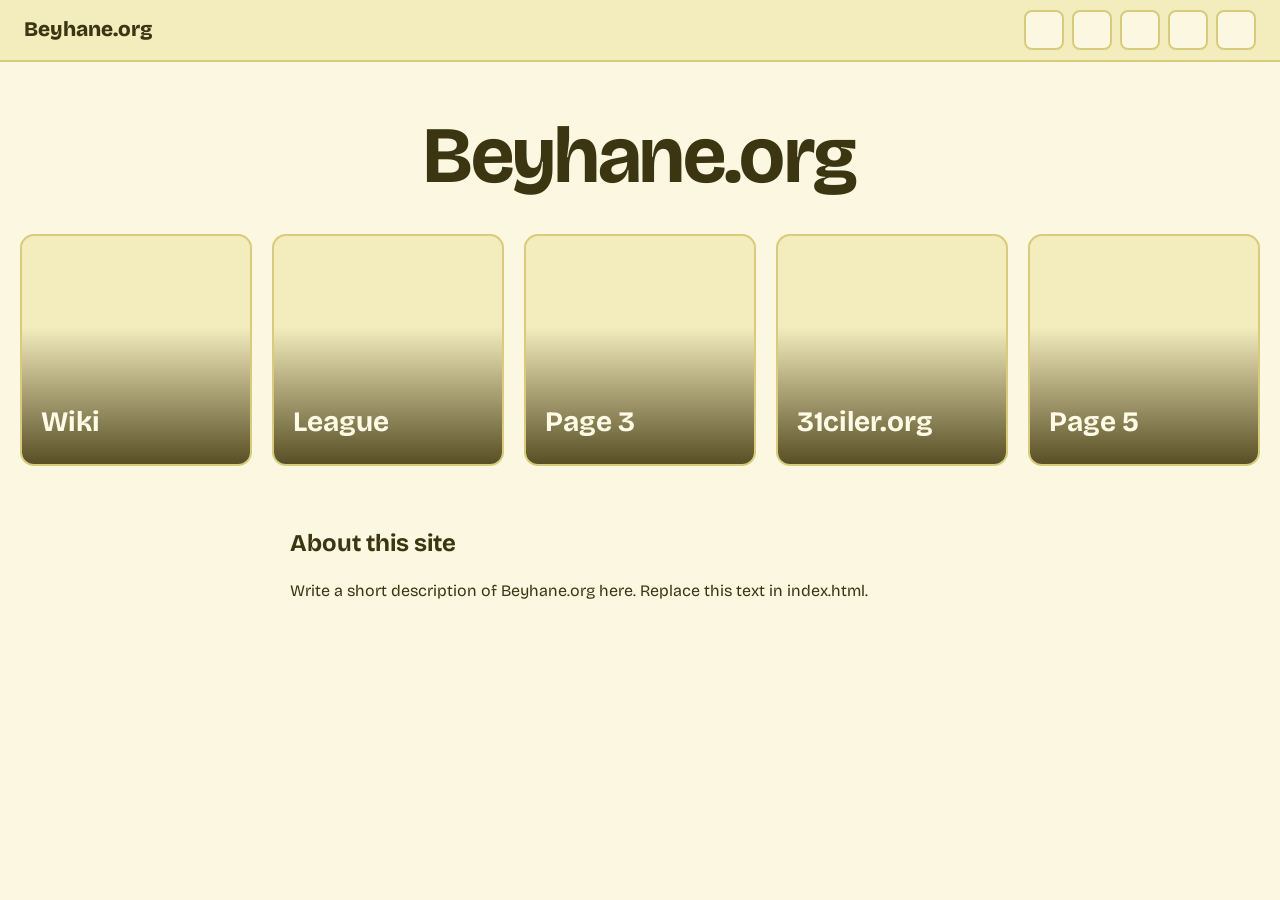
==== index.html @ 83f1b4d7 "Add files via upload" ====
<!doctype html><html lang="en"><head><meta charset="utf-8"><meta name="viewport" content="width=device-width,initial-scale=1">
<title>Beyhane.org</title>
<link href="https://fonts.googleapis.com/css2?family=Bricolage+Grotesque:wght@400;700;800&display=swap" rel="stylesheet">
<link rel="stylesheet" href="style.css">
<style>
/* To use a picture on an icon, set its --img, e.g. .i1{--img:url(assets/wiki.jpg)}. It applies to the big icon and the small top bar icon. */
.i1,.i2,.i3,.i4,.i5{--img:none}
</style></head>
<body class="home">
<header class="home-bar">
<a class="home-name" href="index.html">Beyhane.org</a>
<nav aria-label="Main">
<a class="mini i1" href="wiki/index.html" title="Wiki" aria-label="Wiki"></a>
<a class="mini i2" href="league/matches.html" title="League" aria-label="League"></a>
<a class="mini i3" href="page3/index.html" title="Page 3" aria-label="Page 3"></a>
<a class="mini i4" href="https://31ciler.org" title="31ciler.org" aria-label="31ciler.org"></a>
<a class="mini i5" href="page5/index.html" title="Page 5" aria-label="Page 5"></a>
</nav>
</header>
<div class="home-wrap">
<h1 class="site-title">Beyhane.org</h1>
<main class="tiles">
<a class="tile i1" href="wiki/index.html"><span>Wiki</span></a>
<a class="tile i2" href="league/matches.html"><span>League</span></a>
<a class="tile i3" href="page3/index.html"><span>Page 3</span></a>
<a class="tile i4" href="https://31ciler.org"><span>31ciler.org</span></a>
<a class="tile i5" href="page5/index.html"><span>Page 5</span></a>
</main>
<section class="about"><h2>About this site</h2>
<p>Write a short description of Beyhane.org here. Replace this text in index.html.</p></section>
</div></body></html>
---- style.css ----
:root{--bg:#12252b;--panel:#1b3640;--line:#2a5260;--text:#eaf2f0;--mute:#9db8b4;--accent:#f2b84b;--link:#7fd1c7}
*{box-sizing:border-box}
body{margin:0;background:var(--bg);color:var(--text);font:16px/1.6 "Bricolage Grotesque",system-ui,sans-serif}
a{color:var(--link)}
:focus-visible{outline:3px solid var(--accent);outline-offset:3px}
h1,h2,h3{line-height:1.15}
.wrap{max-width:1120px;margin:0 auto;padding:0 20px 60px}
.site-title{font-size:clamp(2.5rem,8vw,5rem);text-align:center;margin:48px 0 32px;letter-spacing:-.02em}
.tiles{display:grid;grid-template-columns:repeat(5,minmax(0,500px));gap:20px;justify-content:center}
.tile{width:100%;max-width:500px;aspect-ratio:1;position:relative;display:flex;align-items:flex-end;padding:28px;border-radius:14px;overflow:hidden;text-decoration:none;color:var(--text);background:var(--panel) var(--img,none) center/cover;border:2px solid var(--line);transition:transform .25s,border-color .25s,box-shadow .25s}
.tile::before{content:"";position:absolute;inset:0;background:linear-gradient(to top,rgba(10,20,24,.85),transparent 60%)}
.tile span{position:relative;font-size:2rem;font-weight:700}
.tile:hover,.tile:focus-visible{transform:translateY(-8px) scale(1.03) rotate(-.6deg);border-color:var(--accent);box-shadow:0 18px 40px rgba(0,0,0,.45),0 0 0 4px rgba(242,184,75,.25)}
.about{max-width:700px;margin:64px auto 0}
.about h2{margin-top:0}
@media(prefers-reduced-motion:reduce){.tile{transition:none}.tile:hover{transform:none}}
.back{display:inline-block;margin:16px 0}
.card{background:var(--panel);border:1px solid var(--line);border-radius:10px;padding:16px 20px}
.list{display:grid;gap:14px;margin:0;padding:0;list-style:none}
.row{display:flex;align-items:center;gap:18px;flex-wrap:wrap}
.row .grow{flex:1;min-width:180px}
.big{font-size:1.6rem;font-weight:700}
.mute{color:var(--mute);font-size:.9rem}
.win{color:var(--accent);font-weight:700}
.avatar{width:64px;height:64px;border-radius:50%;object-fit:cover;background:var(--line);display:grid;place-items:center;font-size:1.6rem;font-weight:700}
table{width:100%;border-collapse:collapse}
th,td{text-align:left;padding:10px 12px;border-bottom:1px solid var(--line)}
.topbar{display:flex;align-items:center;justify-content:space-between;padding:12px 24px;background:var(--panel);border-bottom:2px solid var(--line);flex-wrap:wrap;gap:8px}
.logo{font-weight:800;font-size:1.3rem;color:var(--accent);text-decoration:none;display:flex;align-items:center;gap:10px}
.logo img{height:36px}
.topbar nav{display:flex;gap:6px}
.topbar nav a{padding:8px 14px;border-radius:8px;color:var(--text);text-decoration:none}
.topbar nav a:hover,.topbar nav a[aria-current]{background:var(--line)}
.article{display:flow-root}
.infobox{float:right;width:300px;margin:0 0 16px 24px}
.infobox figure{margin:0 0 14px}
.infobox img{width:100%;border-radius:6px;display:block}
.infobox figcaption{font-size:.85rem;color:var(--mute)}
@media(max-width:640px){.infobox{float:none;width:100%;margin:0 0 16px}}
.toc li{margin:6px 0}

/* landing theme: whitish yellow */
body.home{--bg:#fbf7e0;--panel:#f3ecbd;--line:#d8cb7c;--text:#3b3512;--mute:#7a7140;--accent:#c48a00;--link:#8a5f00}
.home-bar{display:flex;align-items:center;justify-content:space-between;padding:10px 24px;background:var(--panel);border-bottom:2px solid var(--line);position:sticky;top:0;z-index:5}
.home-name{font-weight:800;font-size:1.3rem;color:var(--text);text-decoration:none}
.home-bar nav{display:flex;gap:8px}
.mini{width:40px;height:40px;border-radius:8px;border:2px solid var(--line);background:var(--bg) var(--img,none) center/cover;transition:transform .2s,border-color .2s}
.mini:hover,.mini:focus-visible{transform:translateY(-3px) scale(1.08);border-color:var(--accent)}
.home-wrap{max-width:2600px;margin:0 auto;padding:0 20px 60px}
.home .tile::before{background:linear-gradient(to top,rgba(50,40,0,.8),transparent 60%)}
.home .tile{color:#fffbe6}
.home .tile span{font-size:clamp(1rem,2.2vw,2rem)}
.home .tile{padding:clamp(10px,1.5vw,28px)}
.home .tile:hover,.home .tile:focus-visible{box-shadow:0 18px 40px rgba(120,95,0,.3),0 0 0 4px rgba(196,138,0,.3)}
@media(max-width:700px){.tiles{grid-template-columns:repeat(5,130px);overflow-x:auto;justify-content:start;padding-bottom:12px}}
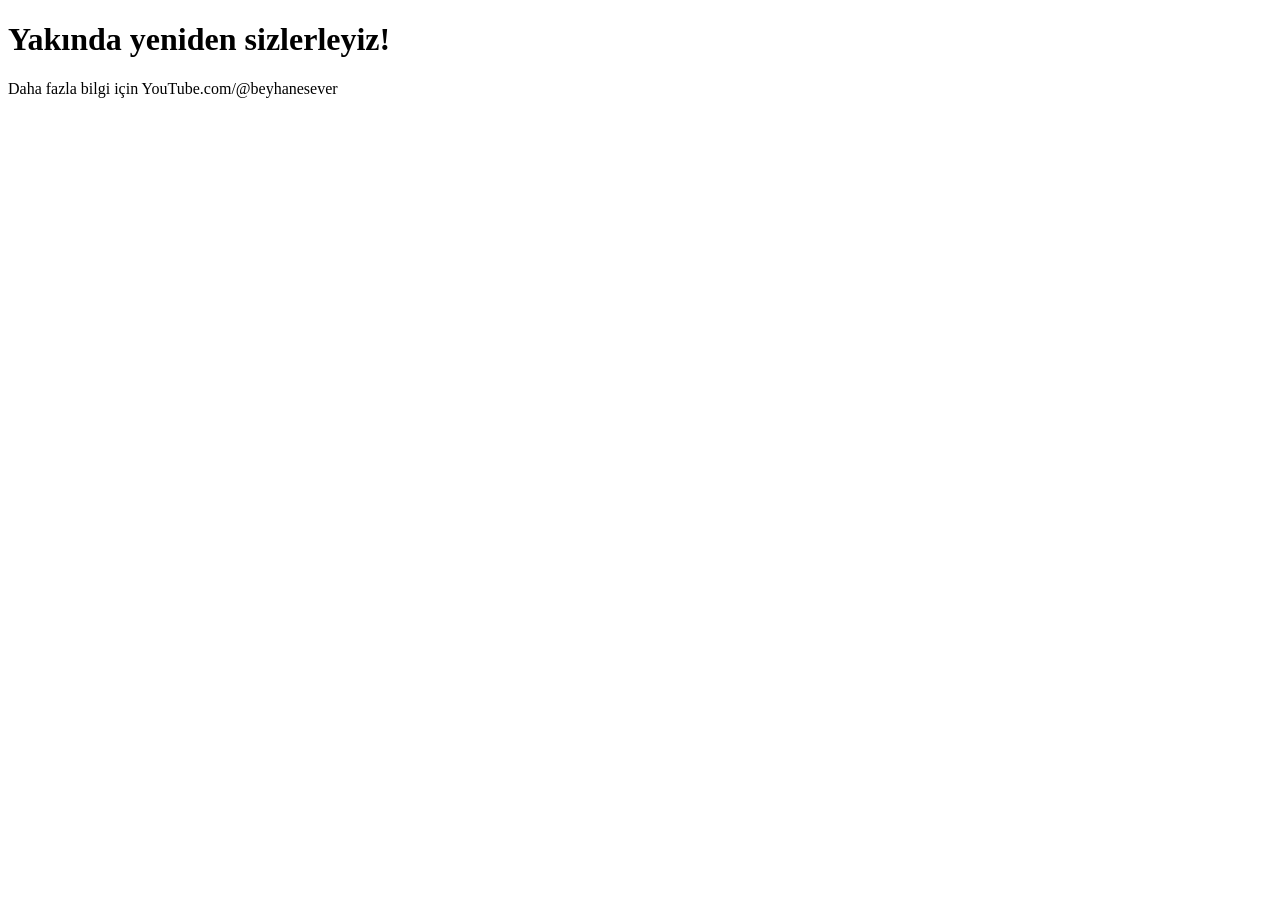
==== commit b2a72885: "Rename index (3).html to index.html" ====
--- a/index.html
+++ b/index.html
@@ -1,31 +1,12 @@
-<!doctype html><html lang="en"><head><meta charset="utf-8"><meta name="viewport" content="width=device-width,initial-scale=1">
-<title>Beyhane.org</title>
-<link href="https://fonts.googleapis.com/css2?family=Bricolage+Grotesque:wght@400;700;800&display=swap" rel="stylesheet">
-<link rel="stylesheet" href="style.css">
-<style>
-/* To use a picture on an icon, set its --img, e.g. .i1{--img:url(assets/wiki.jpg)}. It applies to the big icon and the small top bar icon. */
-.i1,.i2,.i3,.i4,.i5{--img:none}
-</style></head>
-<body class="home">
-<header class="home-bar">
-<a class="home-name" href="index.html">Beyhane.org</a>
-<nav aria-label="Main">
-<a class="mini i1" href="wiki/index.html" title="Wiki" aria-label="Wiki"></a>
-<a class="mini i2" href="league/matches.html" title="League" aria-label="League"></a>
-<a class="mini i3" href="page3/index.html" title="Page 3" aria-label="Page 3"></a>
-<a class="mini i4" href="https://31ciler.org" title="31ciler.org" aria-label="31ciler.org"></a>
-<a class="mini i5" href="page5/index.html" title="Page 5" aria-label="Page 5"></a>
-</nav>
-</header>
-<div class="home-wrap">
-<h1 class="site-title">Beyhane.org</h1>
-<main class="tiles">
-<a class="tile i1" href="wiki/index.html"><span>Wiki</span></a>
-<a class="tile i2" href="league/matches.html"><span>League</span></a>
-<a class="tile i3" href="page3/index.html"><span>Page 3</span></a>
-<a class="tile i4" href="https://31ciler.org"><span>31ciler.org</span></a>
-<a class="tile i5" href="page5/index.html"><span>Page 5</span></a>
-</main>
-<section class="about"><h2>About this site</h2>
-<p>Write a short description of Beyhane.org here. Replace this text in index.html.</p></section>
-</div></body></html>
+<!DOCTYPE html>
+<html lang="en">
+<head>
+    <meta charset="UTF-8">
+    <meta name="viewport" content="width=device-width, initial-scale=1.0">
+    <title>Beyhane.org</title>
+</head>
+<body>
+    <h1>Yakında yeniden sizlerleyiz!</h1>
+    <p>Daha fazla bilgi için YouTube.com/@beyhanesever</p>
+</body>
+</html>
